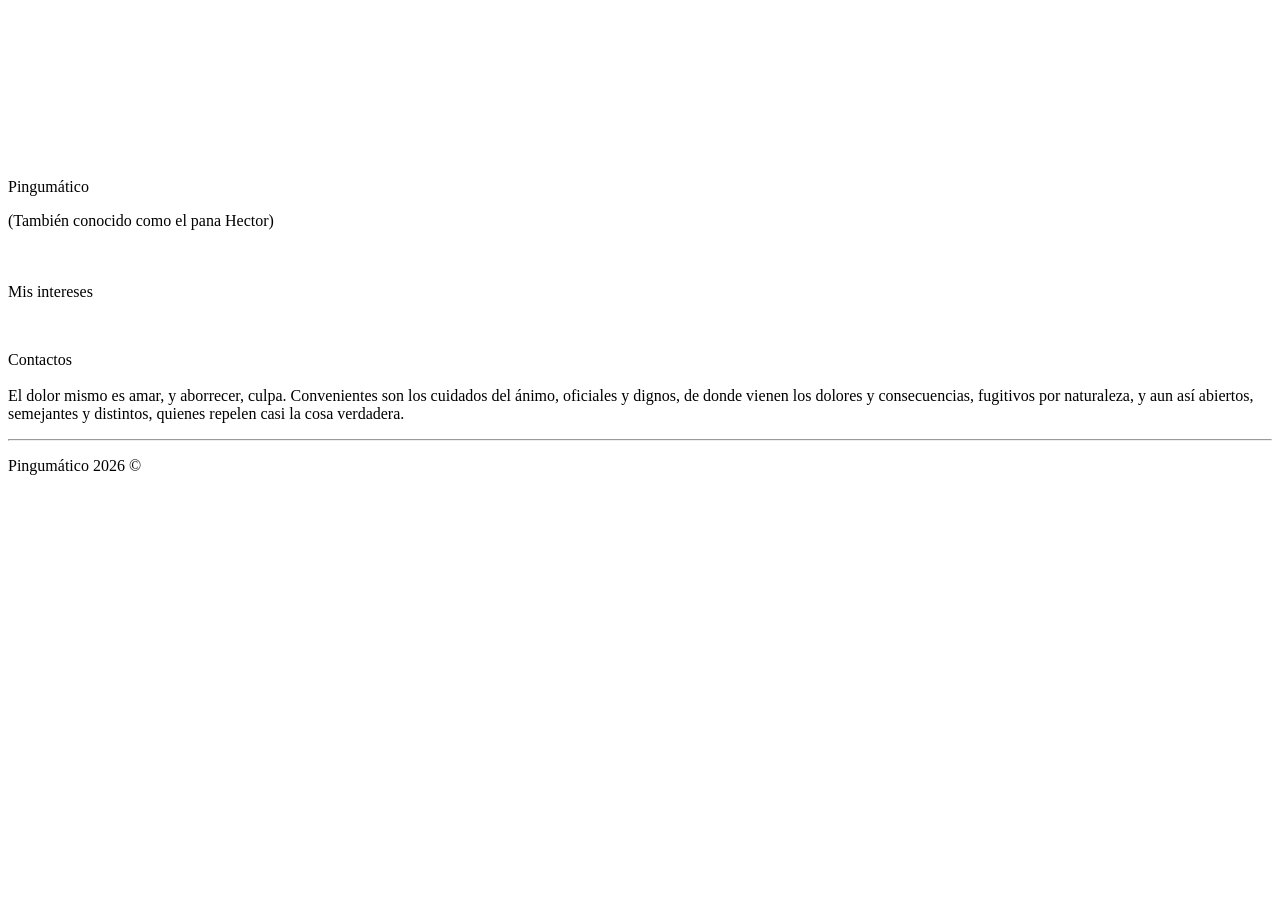
==== index.html @ 766669a6 "Add files via upload" ====
<!DOCTYPE html>
<html lang="es">
  <head>
    <meta charset="UTF-8" />
    <meta name="viewport" content="width=device-width, initial-scale=1.0" />
    <meta name="description" content="Acerca de mi" />
    <link
      href="https://fonts.googleapis.com/css2?family=Raleway:wght@400;700&display=swap"
      rel="stylesheet"
    />
    <link
      rel="stylesheet"
      href="https://use.fontawesome.com/releases/v5.6.1/css/all.css"
      integrity="sha384-gfdkjb5BdAXd+lj+gudLWI+BXq4IuLW5IT+brZEZsLFm++aCMlF1V92rMkPaX4PP"
      crossorigin="anonymous"
    />
    <link rel="stylesheet" href="css/style.css" />
    <link rel="stylesheet" href="css/style-responsive.css" />
    <title>Inicio</title>
  </head>
  <body>
    <main>
      <header>
        <section class="banner-video">
          <video autoplay muted loop playsinline class="video-bg">
            <source src="./img/Chefs_Kiss.mp4" type="video/mp4">
          </video>

        <div class="banner-header-text">
          <p class="banner-title"><span>Pingumático</span></p>
          <p>(También conocido como el pana Hector)</p>
        </div>
      </section>
    </header>


      <section class="section portfolio">
        <div class="container">
          <div class="section-header">
            <h3 class="title" data-title="INFORMACIÓN"></h3>
          </div>

          <div class="box">
            <div class="rotate-scale-up">
              <a href="about.html">
                <img src="img/portfolio/css.png" alt="" />
              </a>
            </div>
            <p>Mis intereses</p>
          </div>


          <div class="box">
            <div class="rotate-center">
              <a href="contact.html">
                <img src="img/portfolio/html.jpg" alt="" />
              </a>
            </div>
            <p>Contactos</p>
          </div>
      </section>

      <section class="section hireme">
        <div class="container">
          <div class="section-header">
            <h3 class="title" data-title="¿Qué te puedo decir?">
            </h3>
          </div>

          <p class="text">
            El dolor mismo es amar, y aborrecer, culpa. Convenientes son los cuidados del ánimo, oficiales y dignos, 
            de donde vienen los dolores y consecuencias, fugitivos por naturaleza, y aun así abiertos, semejantes y distintos, 
            quienes repelen casi la cosa verdadera.
          </p>
        </div>
      </section>
    </main>
    <hr />
    <footer class="main-footer">
      <div class="container">
        <p class="small">Pingumático 2026 &copy;</p>
    </footer>
  </body>
</html>
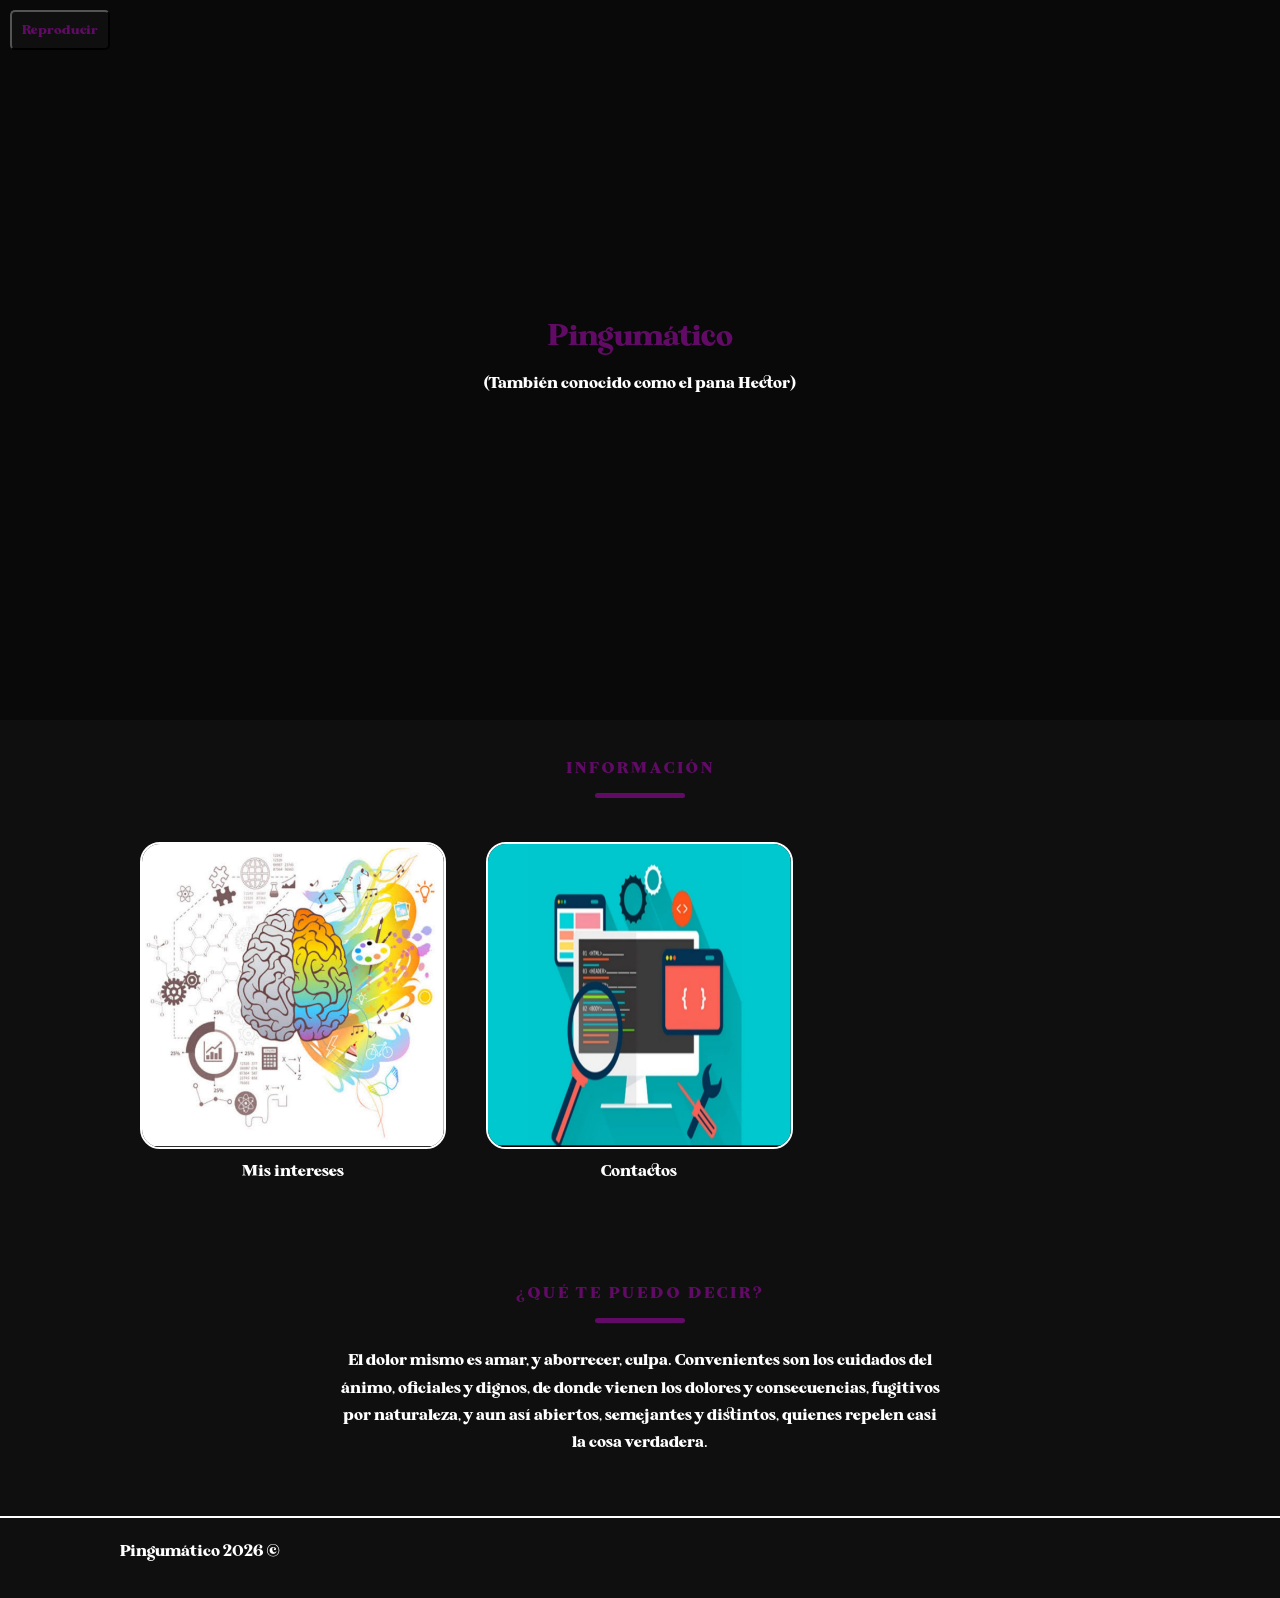
==== commit bd9e1d5a: "Add files via upload" ====
--- a/index.html
+++ b/index.html
@@ -18,19 +18,65 @@
     <link rel="stylesheet" href="css/style-responsive.css" />
     <title>Inicio</title>
   </head>
+
   <body>
     <main>
+
       <header>
+        
         <section class="banner-video">
           <video autoplay muted loop playsinline class="video-bg">
             <source src="./img/Chefs_Kiss.mp4" type="video/mp4">
           </video>
+
+      <button class="reproductor re-l" controls autoplay>Reproducir</button>
+      <audio loop src=""></audio>
+<script>
+const boton = document.querySelector(".reproductor");
+const audio = document.querySelector("audio");
+const rutaAudio = "./font/Yus-Investigation.mp3";
+
+// Cargar estado al abrir la página
+window.addEventListener("load", () => {
+  const tiempoGuardado = localStorage.getItem("audioTiempo");
+  const estabaActivo = localStorage.getItem("audioActivo") === "true";
+
+  if (tiempoGuardado) {
+    audio.src = rutaAudio;
+    audio.addEventListener("loadedmetadata", () => {
+      audio.currentTime = parseFloat(tiempoGuardado);
+      if (estabaActivo) {
+        audio.play();
+      }
+    }, { once: true });
+  }
+});
+
+// Reproducir
+boton.addEventListener("click", () => {
+  audio.src = rutaAudio;
+  audio.play();
+  localStorage.setItem("audioActivo", "true");
+});
+
+// Guardar tiempo mientras suena
+audio.addEventListener("timeupdate", () => {
+  localStorage.setItem("audioTiempo", audio.currentTime);
+});
+
+// Guardar justo antes de salir de la página
+window.addEventListener("pagehide", () => {
+  localStorage.setItem("audioTiempo", audio.currentTime);
+  localStorage.setItem("audioActivo", !audio.paused ? "true" : "false");
+});
+</script>
 
         <div class="banner-header-text">
           <p class="banner-title"><span>Pingumático</span></p>
           <p>(También conocido como el pana Hector)</p>
         </div>
       </section>
+
     </header>
 
 
--- a/css/style.css
+++ b/css/style.css
@@ -0,0 +1,468 @@
+:root {
+  --main-color: #0f0f0f;
+  --primary-color: #610b66;
+  --secondary-color: #fff;
+}
+
+@font-face {
+    font-family: "KR";
+    src: url("../font/Kristopher-Regular.otf") format("opentype");
+    font-weight: normal;
+    font-style: normal;
+}
+
+* {
+  margin: 0;
+  padding: 0;
+  box-sizing: border-box;
+  font-family: "KR";
+}
+
+
+body,
+html {
+  color: var(--secondary-color);
+  line-height: 1.7em;
+  background-color: var(--main-color);
+}
+
+hr {
+  border: 0.5px solid var(--secondary-color);
+}
+
+a {
+  text-decoration: none;
+}
+.container {
+  margin: 0 auto;
+  max-width: 1100px;
+  padding: 0 30px;
+}
+
+.section {
+  padding: 40px 0;
+  overflow: hidden;
+}
+
+.line-break {
+  padding-bottom: 10px;
+}
+
+.section-header {
+  text-align: center;
+  margin-bottom: 1.5rem;
+}
+
+.title {
+  position: relative;
+  padding-bottom: 1rem;
+  line-height: 1;
+  font-size: 2rem;
+  margin-bottom: 0.6rem;
+}
+
+.title:before {
+  content: attr(data-title);
+  display: block;
+  margin-bottom: 0.4rem;
+  color: var(--primary-color);
+  font-size: 1rem;
+  font-weight: 500;
+  text-transform: uppercase;
+  letter-spacing: 3px;
+}
+
+.title:after {
+  content: "";
+  position: absolute;
+  width: 90px;
+  height: 5px;
+  border-radius: 3px;
+  background-color: var(--primary-color);
+  bottom: 0;
+  left: 50%;
+  transform: translateX(-50%);
+}
+
+.text {
+  max-width: 600px;
+  margin: 0 auto;
+}
+
+
+.nav-container {
+  margin: auto;
+  max-width: 1100px;
+  overflow: auto;
+  padding: 0 30px;
+}
+.navbar {
+  position: fixed;
+  top: 0;
+  z-index: 50;
+  overflow: hidden;
+  width: 100%;
+  background-color: var(--main-color);
+}
+
+.navbar .logo {
+  float: left;
+  padding-top: 20px;
+}
+
+.navbar a {
+  color: var(--secondary-color);
+  text-decoration: none;
+}
+
+.navbar span {
+  color: var(--primary-color);
+}
+
+.navbar ul {
+  list-style: none;
+  float: right;
+}
+
+.navbar ul li {
+  float: left;
+}
+
+.navbar ul li a {
+  display: block;
+  padding: 20px;
+  text-align: center;
+}
+
+.navbar ul li a:hover {
+  background: var(--primary-color);
+  color: var(--main-color);
+}
+
+.navbar ul li a.current {
+  color: var(--primary-color);
+}
+
+.navbar ul li a.current:hover {
+  background: var(--primary-color);
+  color: var(--main-color);
+}
+
+.banner-video {
+  position: relative;
+  height: 80vh;
+  overflow: hidden;
+}
+
+.banner-video .video-bg {
+  position: absolute;
+  top: 0;
+  left: 0;
+  width: 100%;
+  height: 100%;
+  object-fit: contain;
+  z-index: 0;
+  opacity: 0.2;
+}
+
+.banner-video .banner-header-text {
+  position: relative;
+  z-index: 2;
+  text-align: center;
+  height: 100%;
+  display: grid;
+  place-content: center;
+  backdrop-filter: brightness(60%);
+}
+
+img {
+  object-fit: cover;
+}
+
+.banner-title {
+  font-size: 30px;
+  padding-bottom: 20px;
+}
+
+.banner-title span {
+  color: var(--primary-color);
+}
+
+.btn {
+  padding: 10px 10px;
+  background-color: var(--primary-color);
+  border: none;
+  margin-top: 10px;
+  border-radius: 20px;
+  cursor: pointer;
+  box-shadow: 1px 3px 11px -5px rgba(102, 221, 200, 0.69);
+
+}
+
+.main-footer .container {
+  display: flex;
+  justify-content: space-between; /* separa izquierda y derecha */
+  align-items: center;
+}
+
+
+.btn:hover {
+  background-color: var(--secondary-color);
+  box-shadow: none;
+}
+
+.portfolio h3 {
+  text-align: center;
+}
+
+.hireme {
+  text-align: center;
+  display: flex;
+  justify-content: center;
+  align-items: center;
+}
+
+.hireme p {
+  padding-bottom: 20px;
+}
+.box {
+  float: left;
+  width: 33.3%;
+  padding: 20px;
+  text-align: center;
+}
+
+.box img {
+  width: 100%;
+  border: 2px solid var(--secondary-color);
+  border-radius: 20px;
+}
+
+.box a:hover img {
+  transform: translateY(-15px);
+  border: 2px solid var(--primary-color);
+  transition: 0.3s;
+}
+
+.box .selected {
+  transform: scale(1.1);
+  border: 2px solid var(--primary-color);
+}
+
+.main-footer {
+  height: 80px;
+  padding-top: 20px;
+}
+
+.main-footer p {
+  float: left;
+}
+
+.main-footer ul {
+  float: right;
+  list-style: none;
+}
+
+.main-footer ul li {
+  float: left;
+}
+
+.main-footer ul li i {
+  color: var(--primary-color);
+}
+
+.main-footer ul li a {
+  display: block;
+  padding: 10px;
+  text-align: center;
+}
+
+/* General hero */
+.hero {
+  background: var(--main-color);
+  height: 50vh;
+  padding: 50px;
+}
+
+.hero-header-text {
+  height: 100%;
+  width: 60%;
+  margin: auto;
+  text-align: center;
+  display: grid;
+  place-content: center;
+}
+
+.hero-title {
+  font-size: 30px;
+  padding-bottom: 20px;
+}
+
+.hero-title span {
+  color: var(--primary-color);
+}
+
+/* Contact Form */
+.contact .box-contact-features {
+  float: left;
+  width: 33.3%;
+  text-align: center;
+  padding-bottom: 20px;
+}
+
+.contact .box-contact-features i {
+  padding-bottom: 20px;
+}
+
+.contact .box-contact-features p {
+  line-height: 0.8em;
+}
+
+.contact .features-contact .box-form {
+  float: left;
+  width: 50%;
+  padding: 60px 10px 20px 10px;
+}
+
+.contact .features-contact .box-form iframe {
+  width: 100%;
+  height: 400px;
+}
+
+/* Contact Form */
+.contact .contact-form .single-form {
+  margin-bottom: 20px;
+}
+
+.contact-form label {
+  display: block;
+  margin-bottom: 5px;
+}
+
+.contact-form input,
+.contact-form textarea {
+  width: 100%;
+  padding: 10px;
+  border: 2px var(--secondary-color) solid;
+  border-radius: 10px;
+  background-color: var(--main-color);
+  color: var(--secondary-color);
+}
+
+.contact-form input:focus,
+.contact-form textarea:focus {
+  background-color: var(--secondary-color);
+  color: var(--main-color);
+}
+
+.contact-form textarea {
+  height: 200px;
+}
+
+.contact-form input:focus,
+.contact-form textarea:focus {
+  outline: none;
+  border-color: var(--main-color);
+}
+
+/* About Me */
+.about {
+  text-align: center;
+}
+
+.about a {
+  color: var(--secondary-color);
+  text-decoration: none;
+}
+
+.txt-btn {
+  font-size: 1em;
+}
+
+.skills {
+  display: grid;
+  grid-template-columns: repeat(6, 1fr);
+  gap: 20px;
+  margin: 30px 0;
+}
+
+.reproductor {
+  position: absolute;
+  z-index: 10;
+  background-color:var(--main-color);
+  color: var(--primary-color);
+  padding: 10px;
+  border-radius: 5px;
+}
+
+.re-l {
+  left: 10px;
+  top: 10px;
+}
+
+.re-r {
+  right: 10px;
+  top: 10px;
+}
+
+.card-skill img {
+  width: 100%;
+  border: 2px solid var(--secondary-color);
+  background-color: var(--secondary-color);
+  border-radius: 20px;
+}
+
+.card-skill img:hover {
+  transform: scale(1.1);
+  border: 2px solid var(--secondary-color);
+  transition: 0.3s;
+}
+
+.single-project-info {
+  display: grid;
+  grid-template-rows: auto 1fr auto;
+  grid-template-columns: 1fr 1fr;
+  grid-gap: 20px;
+}
+
+.single-project-description,
+.single-project-btn {
+  text-align: center;
+  grid-column: 1 / -1;
+}
+
+.single-project-img img {
+  width: 100%;
+  border: 2px solid var(--secondary-color);
+  border-radius: 20px;
+}
+
+.single-project-details ul {
+  list-style: none;
+  padding-bottom: 20px;
+}
+
+.single-project-btn .prev {
+  float: left;
+}
+
+.single-project-btn .next {
+  float: right;
+}
+
+.textskills {
+  text-align: center;
+  margin: 0 auto;
+  max-width: 700px;
+}
+
+.textskills ul {
+  list-style: none;
+  padding: 0;
+}
+
+.textskills li {
+  padding: 10px 0;
+  line-height: 1.5em;
+}
+
--- a/css/style-responsive.css
+++ b/css/style-responsive.css
@@ -0,0 +1,189 @@
+@media screen and (max-width: 768px) {
+
+  .nav-container {
+    margin: auto;
+    max-width: 1100px;
+    overflow: auto;
+    padding: 0px;
+  }
+
+  .navbar {
+    position: relative;
+    top: 0;
+  }
+
+  .navbar .logo {
+    float: none;
+    text-align: center;
+    padding-top: 10px;
+  }
+
+  .navbar ul,
+  .navbar ul li {
+    float: none;
+  }
+
+  .navbar ul li a {
+    padding: 10px;
+  }
+
+  .section-header {
+    font-size: 1.5em;
+  }
+
+  .banner-title {
+    font-size: 1.7em;
+  }
+
+  .banner-video {
+    height: 50vh;
+    position: relative;
+    overflow: hidden;
+  }
+
+  .banner-video .video-bg {
+    width: 100%;
+    height: 100%;
+    object-fit: cover;
+    opacity: 0.35;
+    z-index: 0;
+  }
+
+  .banner-video .banner-header-text {
+    position: relative;
+    z-index: 2;
+    margin-top: 0;
+    text-align: center;
+    padding: 0 20px;
+    display: grid;
+    place-content: center;
+    height: 100%;
+    backdrop-filter: brightness(45%);
+  }
+  
+  .banner-header-text {
+    height: 200px;
+  }
+
+  .portfolio .portfolio-nav {
+    display: none;
+  }
+
+  .card-projects {
+    display: grid;
+    grid-template-columns: 1fr;
+    gap: 20px;
+  }
+
+  .box {
+    width: 100%;
+    padding: 10px;
+  }
+
+  .box img {
+    width: 100%;
+  }
+
+  .card-info {
+    display: grid;
+    grid-template-columns: 1fr;
+    text-align: center;
+  }
+
+  .form-map {
+    margin: 20px;
+    display: grid;
+    grid-template-columns: 1fr;
+    gap: 20px;
+  }
+
+  .single-project .description h4 {
+    font-size: 1em;
+  }
+
+  .single-project-info {
+    grid-template-rows: auto auto auto;
+    grid-template-columns: 1fr;
+  }
+
+  .single-project-details {
+    text-align: center;
+  }
+
+  .skills {
+    grid-template-columns: repeat(2, 1fr);
+    gap: 15px;
+  }
+
+  .about iframe {
+    width: 100%;
+  }
+
+  .title {
+    font-size: 1.8rem;
+  }
+
+  .title:before {
+    font-size: 0.8rem;
+  }
+
+  .section {
+    padding: 30px 0;
+  }
+
+  .text {
+    max-width: 100%;
+    padding: 0 20px;
+  }
+
+  .indexnav {
+    margin-bottom: 30px;
+  }
+  .logo {
+    padding-bottom: 30px;
+  }
+
+  .textskills {
+    text-align: left;
+    padding: 0 20px;
+    margin-top: 10px;
+  }
+
+  .textskills ul {
+    padding: 0;
+  }
+
+  .textskills li {
+    font-size: 1rem;
+    padding: 8px 0;
+  }
+
+  .abco ul {
+  list-style-type: none;
+  margin: 0;
+  padding: 0;
+  display: flex;
+  align-items: center;
+  align-content: center;
+  }
+  
+  .abco ul li a {
+  display: block;
+  padding: 14px 16px;
+  text-decoration: none;
+    align-items: center;
+  align-content: center;
+  }
+
+  .re-l {
+  left: 20px;
+  top: 10px;
+}
+
+.re-r {
+  right: 20px;
+  top: 10px;
+}
+
+
+}
